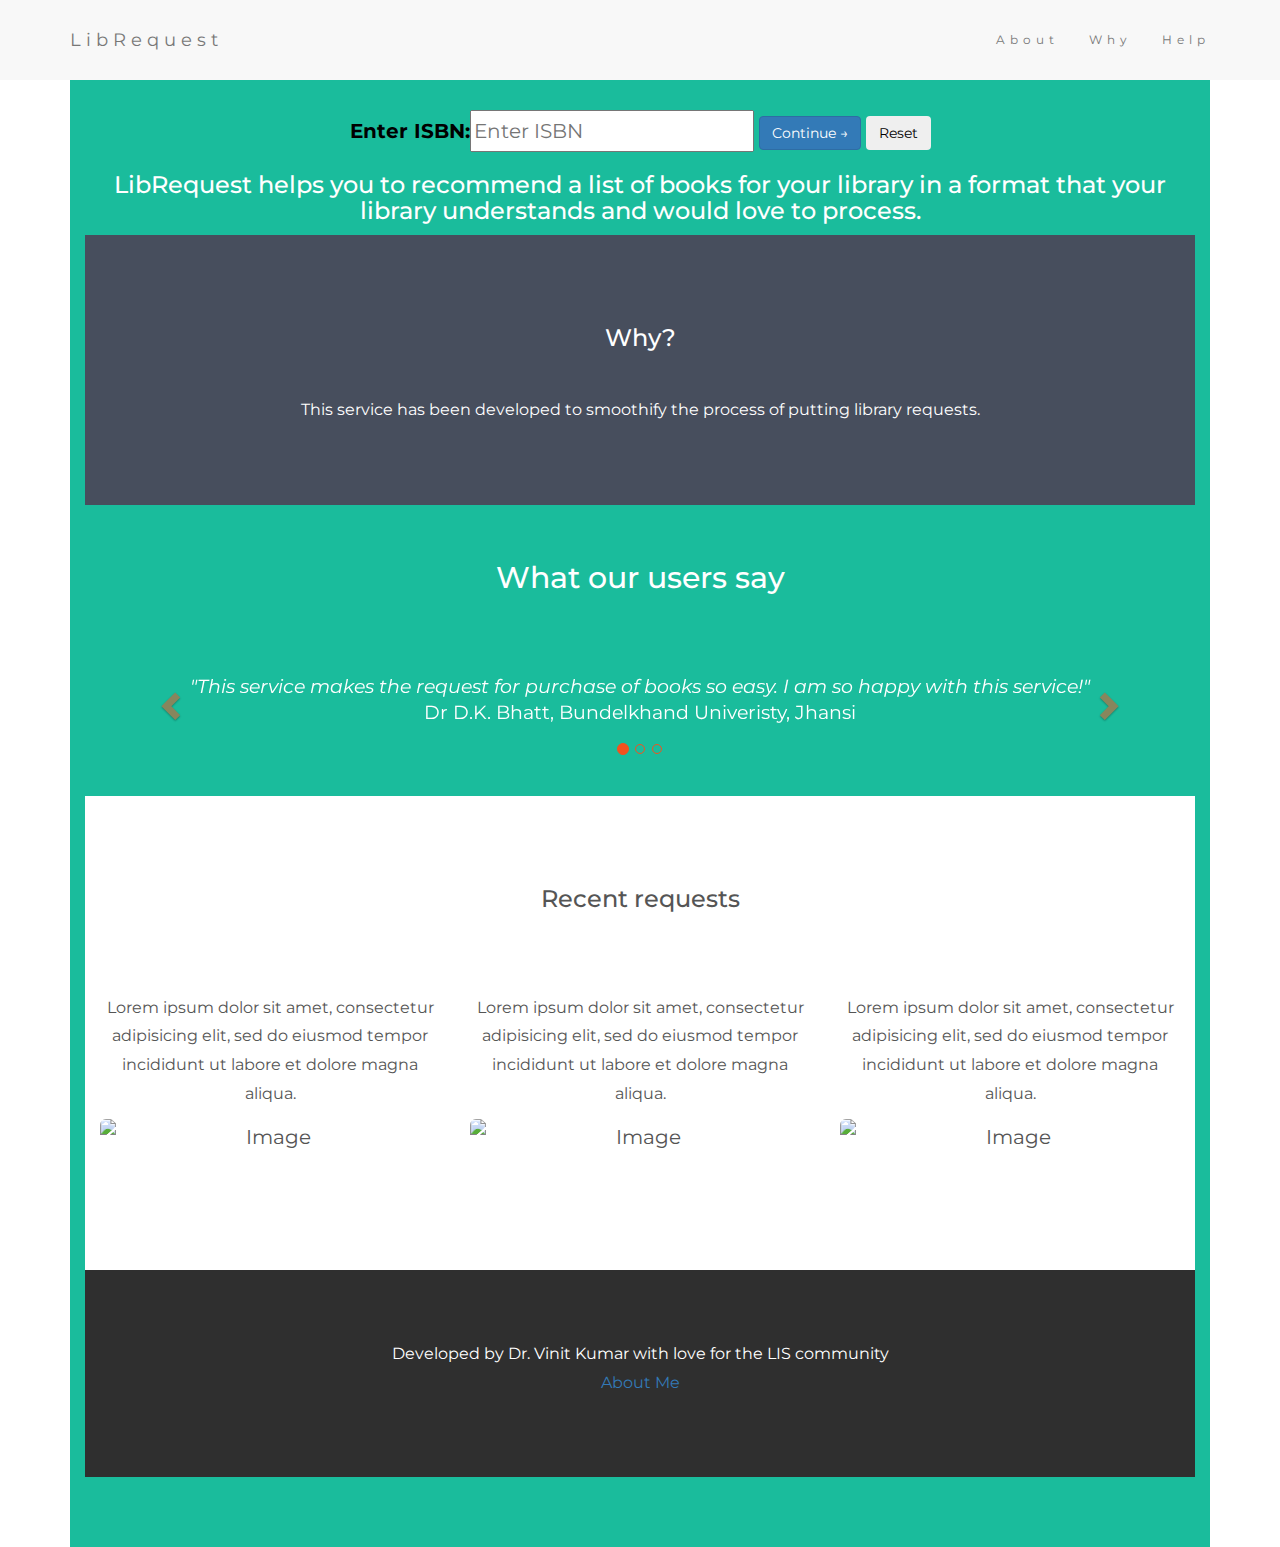
==== libform/index.html @ b28f127b "First version" ====
<!DOCTYPE html>
<html lang="en" class="gr__w3schools_com">
<head>
  <title>LibRequest - Request Your library</title>
  <meta charset="utf-8">
  <meta name="viewport" content="width=device-width, initial-scale=1">
  <link rel="stylesheet" href="https://maxcdn.bootstrapcdn.com/bootstrap/3.3.7/css/bootstrap.min.css">
  <link href="http://fonts.googleapis.com/css?family=Montserrat" rel="stylesheet">
  <link rel="stylesheet" href="css/myStyle.css"/>
   <script src="https://ajax.googleapis.com/ajax/libs/jquery/1.12.4/jquery.min.js"></script>
  <script src="https://maxcdn.bootstrapcdn.com/bootstrap/3.3.7/js/bootstrap.min.js"></script>
  <!-- Validate Plugin -->
	<script type="text/javascript" src="js/jquery.validate.min.js"></script>
	<script type="text/javascript" src="validate.js"></script>
	<!-- tableToPDF from http://kayalshri.github.io/tableExport.jquery.plugin/
	<script type="text/javascript" src="forpdf/jspdf/libs/sprintf.js"></script>
	<script type="text/javascript" src="forpdf/jspdf/jspdf.js"></script>
	<script type="text/javascript" src="forpdf/jspdf/libs/base64.js"></script>
	<script type="text/javascript" src="forpdf/tableExport.js"></script>
	<script type="text/javascript" src="forpdf/jquery.base64.js"></script> -->
	<script type="text/javascript" src="pdfmake/pdfmake.min.js"></script>
 	<script type="text/javascript" src="pdfmake/vfs_fonts.js"></script>
	<!--<script type="text/javascript" src="pdfmake/pdfmake.js"></script> -->
	<script type="text/javascript" src="lookup.js"></script>
	<script type="text/javascript" src="pdf.js"></script>
</head>
<body>
		<!-- Navbar -->
		<nav class="navbar navbar-default navbar-fixed-top">
		  <div class="container">
			<div class="navbar-header">
			  <button type="button" class="navbar-toggle" data-toggle="collapse" data-target="#myNavbar">
				<span class="icon-bar"></span>
				<span class="icon-bar"></span>
				<span class="icon-bar"></span>
			  </button>
			  <a class="navbar-brand" href="#">LibRequest</a>
			</div>
			<div class="collapse navbar-collapse" id="myNavbar">
			  <ul class="nav navbar-nav navbar-right">
				<li><a href="#about">About</a></li>
				<li><a href="#why">Why</a></li>
				<li><a href="#help">Help</a></li>
			  </ul>
			</div>
		  </div>
		</nav>
	<div class="container">
	<!-- <div class="page-header">
			    <h1>Request your library</h1>
			    <p></p>
		    </div>	 -->
			<!-- First Container --><a name="about"></a>
	<div class="container-fluid bg-1 text-center">
	  <!-- <h3 class="margin">About LibRequest</h3> -->
	  <!-- <img src="bird.jpg" class="img-responsive img-circle margin" style="display:inline" alt="Bird" width="350" height="350"> -->
	  <!-- Form starts here -->
	<form  id="myForm" class="form-horizontal">
		<fieldset>
			<!-- <legend>Enter the fields below.<small></small></legend> -->
			<div class="control-group">
				<!-- <label class="control-label" for="isbn">Enter ISBN</label> -->
				<br/><div class="controls">
				<label class="control-label" for="isbn">Enter ISBN: </label><input type="text" class="input-large" name="isbn" id='isbn' placeholder='Enter ISBN'>
				<button id="myButton" type="submit" class="btn btn-primary btn-small">Continue &rarr;</button>
				<button type="reset" class="btn btn-small">Reset</button>

				</div>
				</div>
		</fieldset>
	</form>	<h3>LibRequest helps you to recommend a list of books for your library in a format that your library understands and would love to process.</h3>
	<!-- Old form, when no data found -->
	<!-- <!-- <div id="old-form">
	<form class="form-horizontal">
		<fieldset>
			<legend>Enter the fields below.<small></small></legend>
			<div class="control-group">
				<label class="control-label" for="isbn">Enter ISBN full</label>
				<div class="controls">
				<input type="text" class="input-xlarge" name="isbn" id='isbn'><p></p>
			<!-- 	<input type="text" class="input-xlarge" name="url" id="queryUrl"> -->
			<!--	<button id="myButton" type="submit" class="btn btn-primary btn-small">Continue &rarr;</button>
				<button type="reset" class="btn btn-small">Reset</button>

				</div>
				</div>
			</div>
		</fieldset>
	</form>
	<!-- </div>
	</div>  -->

	<!-- </div> -->
	<div id="error">
		<p class="text-error"><strong>Sorry, no record found!</strong></p>
		<!-- <button class="btn btn-small btn-block btn-primary" type="button" id="fill">Fill the details</button> -->
		<button class="btn btn-small btn-block" type="button" id="retry">Retry</button>
	</div>

 <div class="container-fluid bg-3" id="fromxisbn"><div class='table-scrollable'>
<table class="table table-bordered " >
<caption id="caption" class="bg-3">Bibliographic details about the requested books</caption>
<thead id="headers"><tr><th>Cover</th><th>Title</th><th>Author</th><th>Publisher</th><th>Edition</th><th>Year</th><th>Language</th><th>Worldcat version</th></tr></thead>
<tbody id="results"></tbody>

</table></div>
<button class="btn btn-small btn-block" type="button" onclick="myFunction()" >Download as PDF</button></br>
</div>
<!-- Second Container --><a name="why"></a>
<div class="container-fluid bg-2 text-center" id="why">
  <h3 class="margin">Why?</h3>
  <p>This service has been developed to smoothify the process of putting library requests.</p>
  <!-- <a href="#" class="btn btn-default btn-lg">
    <span class="glyphicon glyphicon-search"></span> Search
  </a> -->
</div>

<!-- Third Container (Grid) --><a name="help"></a>
<br>
<h2>What our users say</h2>
 <div id="myCarousel" class="carousel slide text-center" data-ride="carousel">
    <!-- Indicators -->
    <ol class="carousel-indicators">
      <li data-target="#myCarousel" data-slide-to="0" class="active"></li>
      <li data-target="#myCarousel" data-slide-to="1"></li>
      <li data-target="#myCarousel" data-slide-to="2"></li>
    </ol>

    <!-- Wrapper for slides -->
    <div class="carousel-inner" role="listbox">
      <div class="item active">
        <h4>"This service makes the request for purchase of books so easy. I am so happy with this service!"<br><span style="font-style:normal;">Dr D.K. Bhatt, Bundelkhand Univeristy, Jhansi</span></h4>
      </div>
      <div class="item">
        <h4>"One word... WOW!!"<br><span style="font-style:normal;">Dr. J Sridevi, Deputy Librarian, Bundelkhand Univeristy, Jhansi</span></h4>
      </div>
      <div class="item">
        <h4>"A very much required service ... "<br><span style="font-style:normal;">Dr Shamim Ansari, Bundelkhand University, Jhansi</span></h4>
      </div>
    </div>

    <!-- Left and right controls -->
    <a class="left carousel-control" href="#myCarousel" role="button" data-slide="prev">
      <span class="glyphicon glyphicon-chevron-left" aria-hidden="true"></span>
      <span class="sr-only">Previous</span>
    </a>
    <a class="right carousel-control" href="#myCarousel" role="button" data-slide="next">
      <span class="glyphicon glyphicon-chevron-right" aria-hidden="true"></span>
      <span class="sr-only">Next</span>
    </a>
 </div>
<div class="container-fluid bg-3 text-center" id="recentRequests" >
  <h3 class="margin">Recent requests</h3><br>
  <div class="row">
    <div class="col-sm-4">
      <p>Lorem ipsum dolor sit amet, consectetur adipisicing elit, sed do eiusmod tempor incididunt ut labore et dolore magna aliqua.</p>
      <img src="" class="img-responsive margin img-rounded" style="width:100%" alt="Image">
    </div>
    <div class="col-sm-4">
      <p>Lorem ipsum dolor sit amet, consectetur adipisicing elit, sed do eiusmod tempor incididunt ut labore et dolore magna aliqua.</p>
      <img src="" class="img-responsive margin img-rounded" style="width:100%" alt="Image">
    </div>
    <div class="col-sm-4">
      <p>Lorem ipsum dolor sit amet, consectetur adipisicing elit, sed do eiusmod tempor incididunt ut labore et dolore magna aliqua.</p>
      <img src="" class="img-responsive margin img-rounded" style="width:100%" alt="Image">
    </div>
  </div>
</div>

<!-- Footer -->
<footer class="container-fluid bg-4 text-center">
  <p>Developed by Dr. Vinit Kumar with love for the LIS community<a href="https://www.bujhansi.org/frmViewCampusFacultyProfile.aspx?FacultyID=4" target="_blank"><br/>About Me</a></p>
</footer>
</body>
</html>
---- libform/css/myStyle.css ----
label.valid {
   		width: 24px;
    		height: 24px;
    		background: url(../img/valid.png) center center no-repeat;
    		display: inline-block;
    		text-indent: -9999px;
    		}
label.error {
    		font-weight: bold;
			color: red;
    		padding: 2px 8px;
    		margin-top: 2px;
   		 }


.text-error { color:red; margin:5px; background:yellow; }
       p:hover { background:green; }
       h1 {text-align:center;}

  body {
      font: 20px Montserrat, sans-serif;
      line-height: 1.8;
      color: #f5f6f7;
  }
  p {font-size: 16px;}
  .margin {margin-bottom: 45px;}
  .bg-1 {
      background-color: #1abc9c; /* Green */
      color: #ffffff;
  }
  .bg-2 {
      background-color: #474e5d; /* Dark Blue */
      color: #ffffff;
  }
  .bg-3 {
      background-color: #ffffff; /* White */
      color: #555555;
  }
  .bg-4 {
      background-color: #2f2f2f; /* Black Gray */
      color: #fff;
  }
  .container-fluid {
      padding-top: 70px;
      padding-bottom: 70px;
  }
  .navbar {
      padding-top: 15px;
      padding-bottom: 15px;
      border: 0;
      border-radius: 0;
      margin-bottom: 0;
      font-size: 12px;
      letter-spacing: 5px;
  }
  .navbar-nav  li a:hover {
      color: #1abc9c !important;
  }
  .table-scrollable{
    overflow: auto;
}
  form{
  color: #000000}
  .carousel-control.right, .carousel-control.left {
      background-image: none;
      color: #f4511e;
  }
  .carousel-indicators li {
      border-color: #f4511e;
  }
  .carousel-indicators li.active {
      background-color: #f4511e;
  }
  .item h4 {
      font-size: 19px;
      line-height: 1.375em;
      font-weight: 400;
      font-style: italic;
      margin: 70px 0;
  }
  .item span {
      font-style: normal;
  }
  .slideanim {visibility:hidden;}
  .slide {
      animation-name: slide;
      -webkit-animation-name: slide;
      animation-duration: 1s;
      -webkit-animation-duration: 1s;
      visibility: visible;
  }
  @keyframes slide {
    0% {
      opacity: 0;
      transform: translateY(70%);
    }
    100% {
      opacity: 1;
      transform: translateY(0%);
    }
  }
  @-webkit-keyframes slide {
    0% {
      opacity: 0;
      -webkit-transform: translateY(70%);
    }
    100% {
      opacity: 1;
      -webkit-transform: translateY(0%);
    }
  }
  @media screen and (max-width: 768px) {
    .col-sm-4 {
      text-align: center;
      margin: 25px 0;
    }
    .btn-lg {
        width: 100%;
        margin-bottom: 35px;
    }
  }
  @media screen and (max-width: 480px) {
    .logo {
        font-size: 150px;
    }
  }
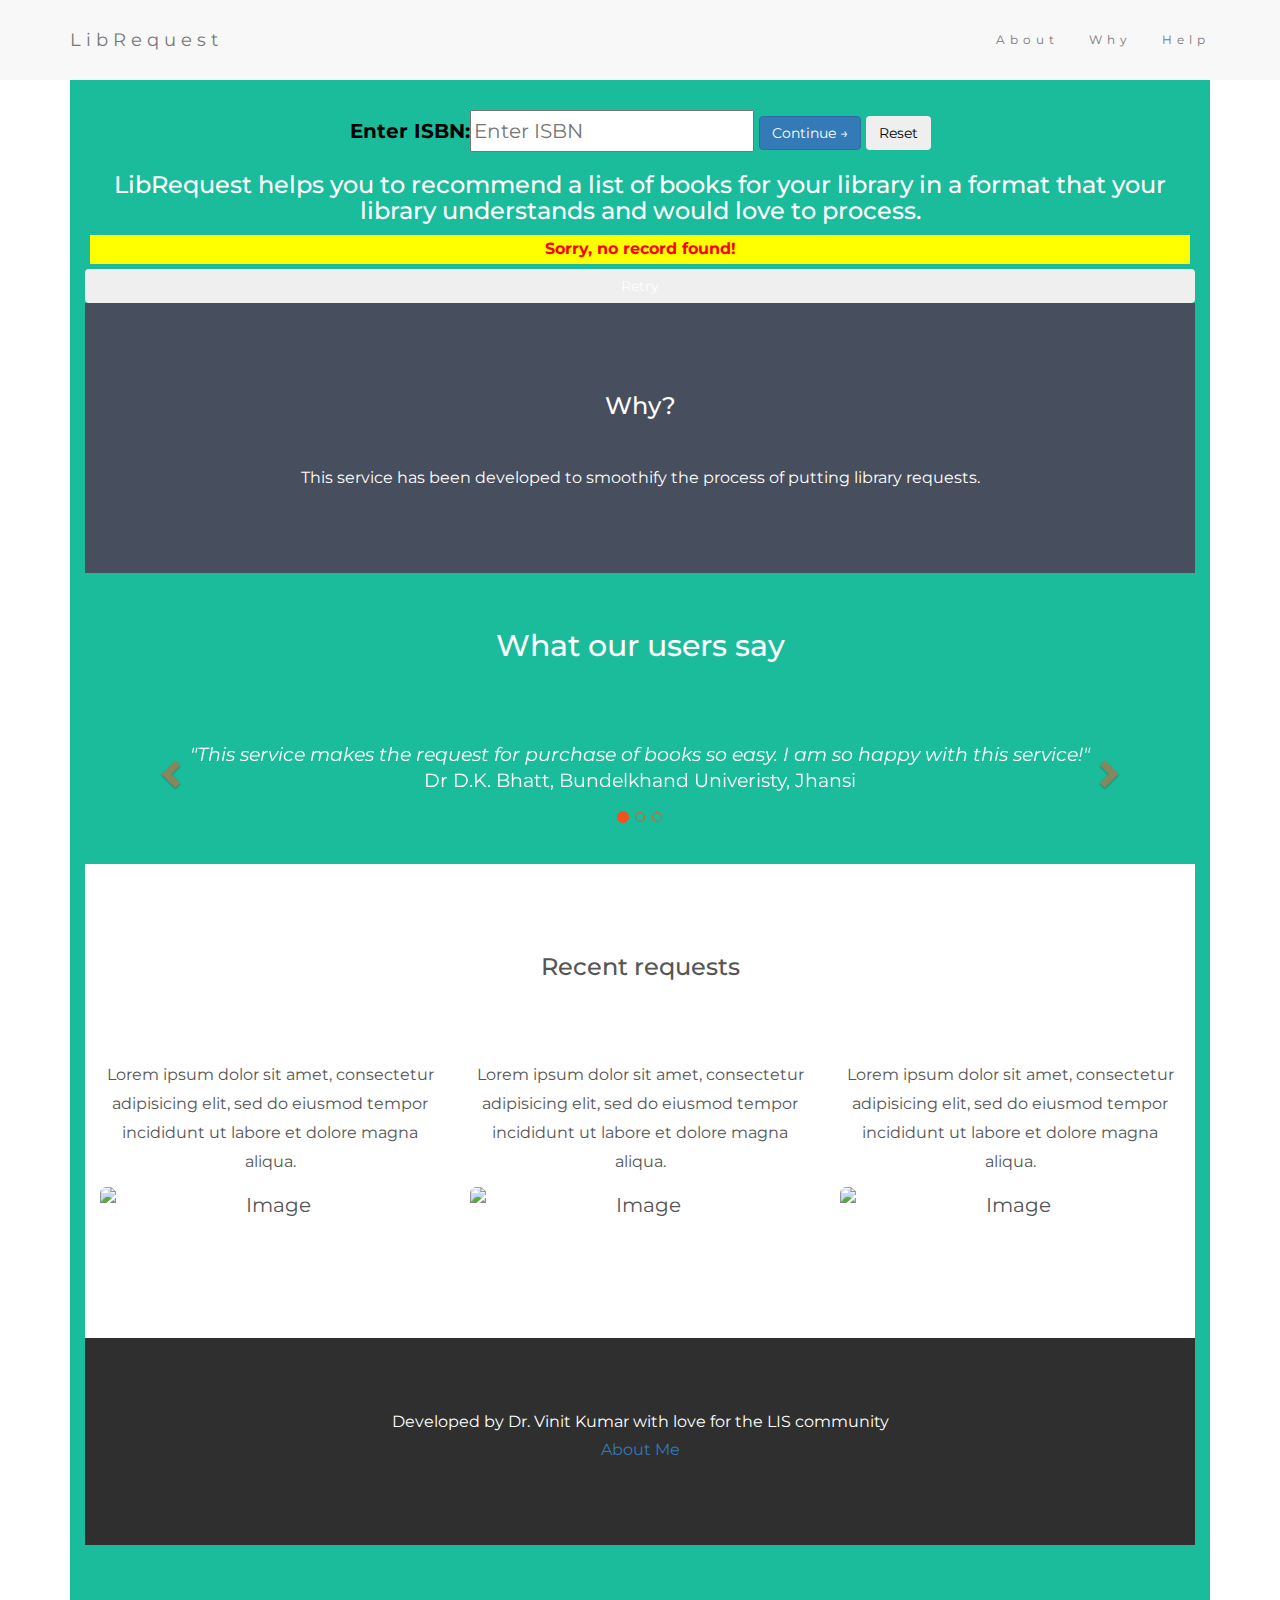
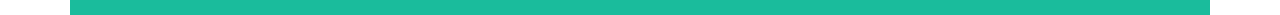
==== commit 8fff2538: "Update index.html" ====
--- a/libform/index.html
+++ b/libform/index.html
@@ -18,8 +18,8 @@
 	<script type="text/javascript" src="forpdf/jspdf/libs/base64.js"></script>
 	<script type="text/javascript" src="forpdf/tableExport.js"></script>
 	<script type="text/javascript" src="forpdf/jquery.base64.js"></script> -->
-	<script type="text/javascript" src="pdfmake/pdfmake.min.js"></script>
- 	<script type="text/javascript" src="pdfmake/vfs_fonts.js"></script>
+	<script type="text/javascript" src="https://cdnjs.cloudflare.com/ajax/libs/pdfmake/0.1.20/pdfmake.min.js"></script>
+ 	<script type="text/javascript" src="https://cdnjs.cloudflare.com/ajax/libs/pdfmake/0.1.20/vfs_fonts.js"></script>
 	<!--<script type="text/javascript" src="pdfmake/pdfmake.js"></script> -->
 	<script type="text/javascript" src="lookup.js"></script>
 	<script type="text/javascript" src="pdf.js"></script>
@@ -68,7 +68,14 @@
 				</div>
 				</div>
 		</fieldset>
-	</form>	<h3>LibRequest helps you to recommend a list of books for your library in a format that your library understands and would love to process.</h3>
+	</form>	
+	<div id ="error" class="control-group">
+    <!-- <label class="control-label" for="isbn">Enter ISBN</label> -->
+    	<br/><div class="controls"><p class="text-error"><strong>Sorry, no record found!</strong></p>
+    <!-- <button class="btn btn-small btn-block btn-primary" type="button" id="fill">Fill the details</button> -->
+    	<button class="btn btn-small" type="button" id="retry">Retry</button>
+  	</div></div>	
+	<h3>LibRequest helps you to recommend a list of books for your library in a format that your library understands and would love to process.</h3>
 	<!-- Old form, when no data found -->
 	<!-- <!-- <div id="old-form">
 	<form class="form-horizontal">
@@ -96,7 +103,7 @@
 		<!-- <button class="btn btn-small btn-block btn-primary" type="button" id="fill">Fill the details</button> -->
 		<button class="btn btn-small btn-block" type="button" id="retry">Retry</button>
 	</div>
-
+<div id="wait" class= "modal"><br>Loading..</div>
  <div class="container-fluid bg-3" id="fromxisbn"><div class='table-scrollable'>
 <table class="table table-bordered " >
 <caption id="caption" class="bg-3">Bibliographic details about the requested books</caption>
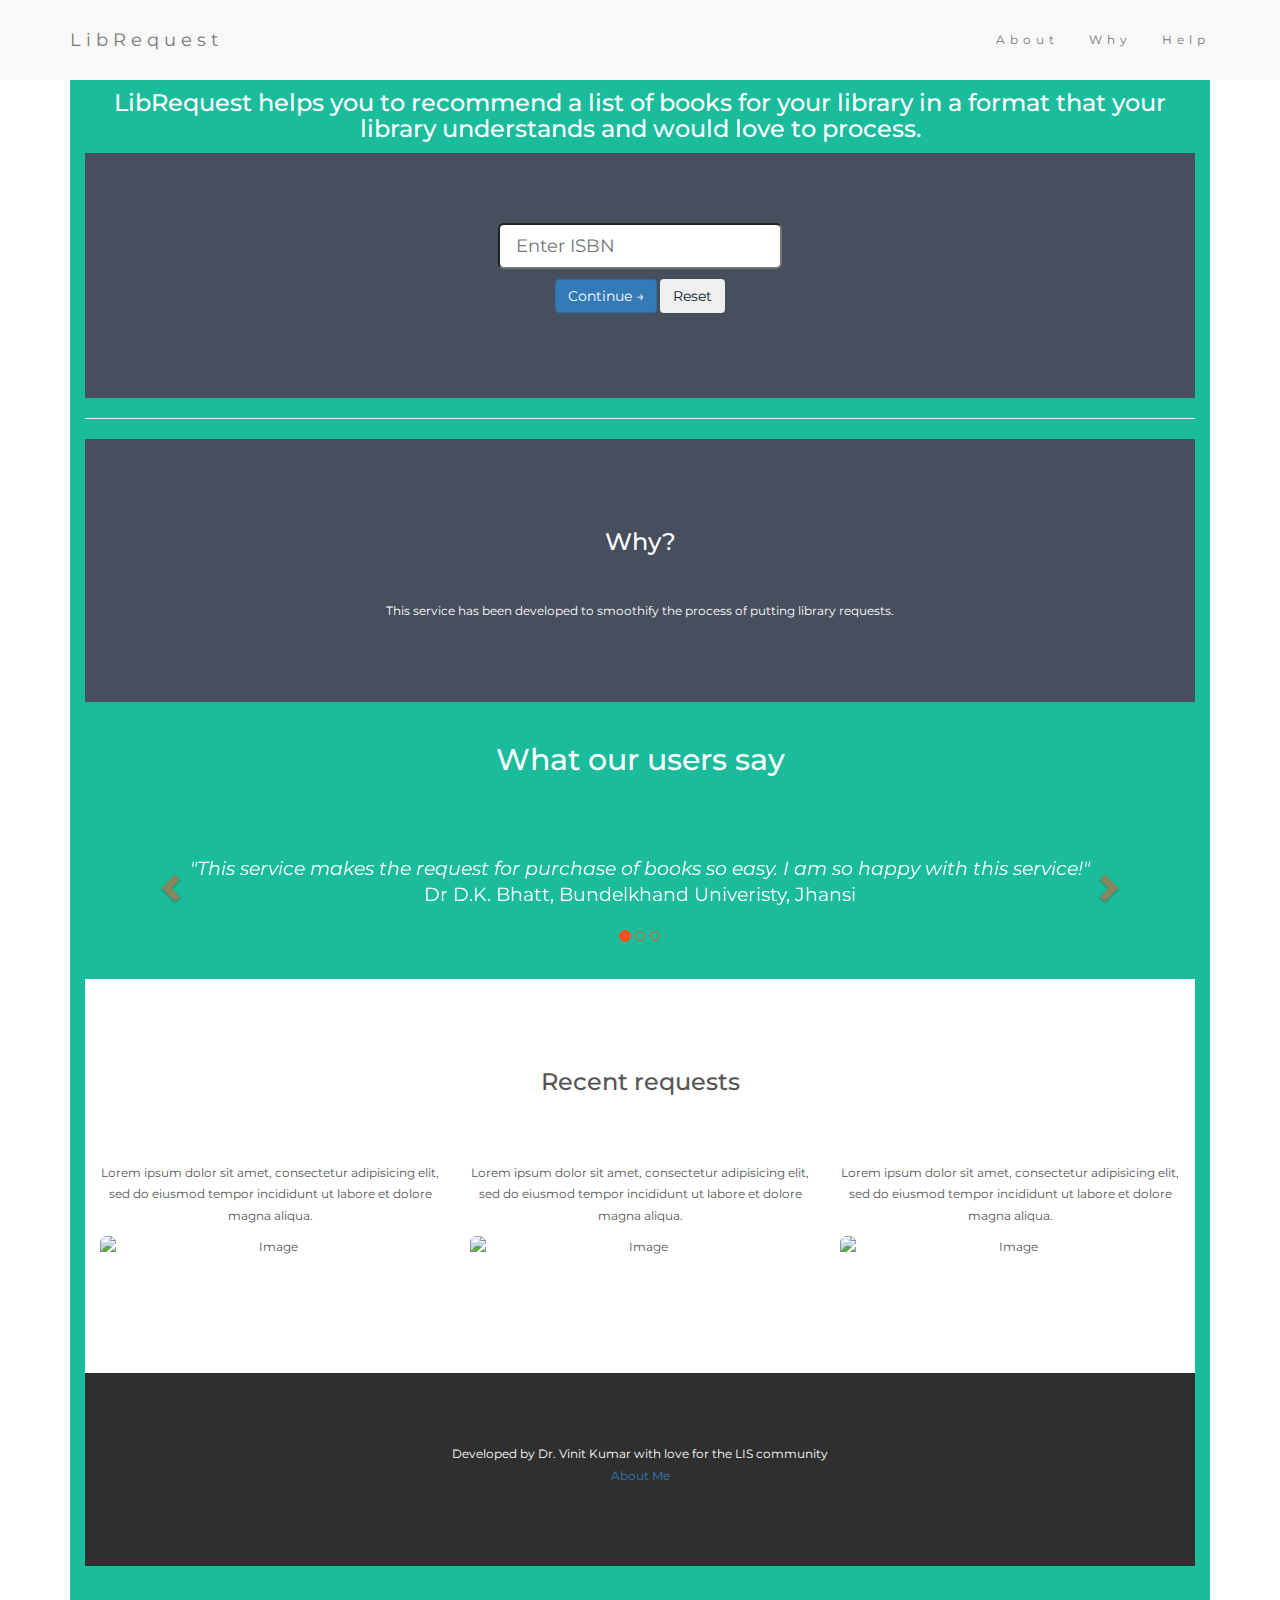
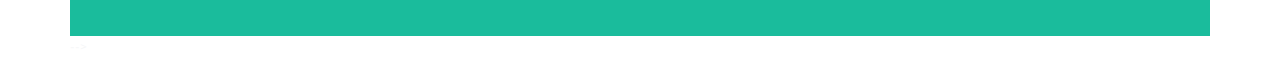
==== commit 180466b2: "fully working" ====
--- a/libform/index.html
+++ b/libform/index.html
@@ -7,17 +7,20 @@
   <link rel="stylesheet" href="https://maxcdn.bootstrapcdn.com/bootstrap/3.3.7/css/bootstrap.min.css">
   <link href="http://fonts.googleapis.com/css?family=Montserrat" rel="stylesheet">
   <link rel="stylesheet" href="css/myStyle.css"/>
+  <!-- <link rel="stylesheet" href="css/style.css"/> -->
+
    <script src="https://ajax.googleapis.com/ajax/libs/jquery/1.12.4/jquery.min.js"></script>
   <script src="https://maxcdn.bootstrapcdn.com/bootstrap/3.3.7/js/bootstrap.min.js"></script>
   <!-- Validate Plugin -->
 	<script type="text/javascript" src="js/jquery.validate.min.js"></script>
+  <script type="text/javascript" src="js/jspdf.min.js"></script>
 	<script type="text/javascript" src="validate.js"></script>
 	<!-- tableToPDF from http://kayalshri.github.io/tableExport.jquery.plugin/
 	<script type="text/javascript" src="forpdf/jspdf/libs/sprintf.js"></script>
 	<script type="text/javascript" src="forpdf/jspdf/jspdf.js"></script>
 	<script type="text/javascript" src="forpdf/jspdf/libs/base64.js"></script>
-	<script type="text/javascript" src="forpdf/tableExport.js"></script>
-	<script type="text/javascript" src="forpdf/jquery.base64.js"></script> -->
+	<script type="text/javascript" src="forpdf/tableExport.js"></script>-->
+	<script type="text/javascript" src="forpdf/jquery.base64.js"></script>
 	<script type="text/javascript" src="https://cdnjs.cloudflare.com/ajax/libs/pdfmake/0.1.20/pdfmake.min.js"></script>
  	<script type="text/javascript" src="https://cdnjs.cloudflare.com/ajax/libs/pdfmake/0.1.20/vfs_fonts.js"></script>
 	<!--<script type="text/javascript" src="pdfmake/pdfmake.js"></script> -->
@@ -51,31 +54,30 @@
 			    <p></p>
 		    </div>	 -->
 			<!-- First Container --><a name="about"></a>
-	<div class="container-fluid bg-1 text-center">
-	  <!-- <h3 class="margin">About LibRequest</h3> -->
-	  <!-- <img src="bird.jpg" class="img-responsive img-circle margin" style="display:inline" alt="Bird" width="350" height="350"> -->
-	  <!-- Form starts here -->
-	<form  id="myForm" class="form-horizontal">
+	<div class="container-fluid bg-1 text-center"><h3>LibRequest helps you to recommend a list of books for your library in a format that your library understands and would love to process.</h3>
+<div class="container-fluid bg-2 text-center">
+	<!-- Form starts here -->
+	<form  id="myForm" role="form" class="form">
 		<fieldset>
 			<!-- <legend>Enter the fields below.<small></small></legend> -->
-			<div class="control-group">
+			<div class="form-group">
 				<!-- <label class="control-label" for="isbn">Enter ISBN</label> -->
-				<br/><div class="controls">
-				<label class="control-label" for="isbn">Enter ISBN: </label><input type="text" class="input-large" name="isbn" id='isbn' placeholder='Enter ISBN'>
-				<button id="myButton" type="submit" class="btn btn-primary btn-small">Continue &rarr;</button>
+				<!-- <br/><div class="controls"> -->
+				<label  for="isbn"></label><input pattern="/^[0-9]{10,13}$/" type="text" class="input-lg" name="isbn" id='isbn' placeholder='Enter ISBN' required><p><!-- <span>Example of Help Text</span> --></p>
+				<button id="continue" type="submit" class="btn btn-primary btn-large">Continue &rarr;</button>
 				<button type="reset" class="btn btn-small">Reset</button>
 
 				</div>
-				</div>
+			<!-- </div> -->
 		</fieldset>
-	</form>	
-	<div id ="error" class="control-group">
+	</form>
+  <!-- <div id="error"> -->
+  <div id ="error" class="control-group">
     <!-- <label class="control-label" for="isbn">Enter ISBN</label> -->
-    	<br/><div class="controls"><p class="text-error"><strong>Sorry, no record found!</strong></p>
+    <br/><div class="controls"><p class="text-error"><strong>Sorry, no record found!</strong></p>
     <!-- <button class="btn btn-small btn-block btn-primary" type="button" id="fill">Fill the details</button> -->
-    	<button class="btn btn-small" type="button" id="retry">Retry</button>
-  	</div></div>	
-	<h3>LibRequest helps you to recommend a list of books for your library in a format that your library understands and would love to process.</h3>
+    <button class="btn btn-small" type="button" id="retry">Retry</button>
+  </div></div>
 	<!-- Old form, when no data found -->
 	<!-- <!-- <div id="old-form">
 	<form class="form-horizontal">
@@ -97,21 +99,49 @@
 	<!-- </div>
 	</div>  -->
 
-	<!-- </div> -->
-	<div id="error">
-		<p class="text-error"><strong>Sorry, no record found!</strong></p>
-		<!-- <button class="btn btn-small btn-block btn-primary" type="button" id="fill">Fill the details</button> -->
-		<button class="btn btn-small btn-block" type="button" id="retry">Retry</button>
-	</div>
-<div id="wait" class= "modal"><br>Loading..</div>
- <div class="container-fluid bg-3" id="fromxisbn"><div class='table-scrollable'>
+ </div>
+ <hr>
+<div id="wait" class= "modal-wait">Loading...</div>
+<!-- Modal -->
+<div id="myModal" class="modal fade bg-3" role="dialog">
+  <div class="modal-dialog">
+
+    <!-- Modal content-->
+    <div class="modal-content">
+      <div class="modal-header">
+        <button type="button" class="close" data-dismiss="modal">&times;</button>
+        <h4 class="modal-title">Please approve</h4>
+      </div>
+      <div class="modal-body">
+        <p></p>
+		<div class='table-scrollable'>
+			<table class="table table-bordered " >
+			<caption id="caption" class="bg-3">Bibliographic details about the requested books</caption>
+			<thead id="headers"><tr><th>Cover</th><th>Title</th><th>Author</th><th>Publisher</th><th>Edition</th><th>Year</th><th>ISBN</th></tr></thead>
+			<tbody id="approved"></tbody>
+
+			</table>
+		</div>
+      </div>
+      <div class="modal-footer">
+		<button class="btn btn-default" type="button" id="accept" onclick="accept()" data-dismiss="modal">Accept</button>
+        </div>
+    </div>
+
+  </div>
+</div>
+<!-- modal for approval ends here -->
+
+<div class="container-fluid bg-3" id="fromxisbn"><div class='table-scrollable'>
 <table class="table table-bordered " >
 <caption id="caption" class="bg-3">Bibliographic details about the requested books</caption>
-<thead id="headers"><tr><th>Cover</th><th>Title</th><th>Author</th><th>Publisher</th><th>Edition</th><th>Year</th><th>Language</th><th>Worldcat version</th></tr></thead>
+<thead id="headers"><tr><th></th></th><th>Cover</th><th>Title</th><th>Author</th><th>Publisher</th><th>Edition</th><th>Year</th><th>ISBN</th><th>Worldcat version</th></tr></thead>
 <tbody id="results"></tbody>
 
-</table></div>
-<button class="btn btn-small btn-block" type="button" onclick="myFunction()" >Download as PDF</button></br>
+</table></div><!-- <button class="btn btn-small btn-block" type="button" id="accept" onclick="accept()" >Accept</button></br> -->
+<form><input type="text" class="input-large" name='Name' id='Name' placeholder='Enter Name'>
+<input type="text" class="input-large" name='Email' id='Email' placeholder='Enter verfiable email'></form>
+<button class="btn btn-small btn-block" type="button" onclick="generatePDF()" >Download as PDF</button></br>
 </div>
 <!-- Second Container --><a name="why"></a>
 <div class="container-fluid bg-2 text-center" id="why">
@@ -177,6 +207,6 @@
 <!-- Footer -->
 <footer class="container-fluid bg-4 text-center">
   <p>Developed by Dr. Vinit Kumar with love for the LIS community<a href="https://www.bujhansi.org/frmViewCampusFacultyProfile.aspx?FacultyID=4" target="_blank"><br/>About Me</a></p>
-</footer>
+</footer><!-- <div class="modal"><!-- Place at bottom of page --></div> -->
 </body>
 </html>
--- a/libform/css/myStyle.css
+++ b/libform/css/myStyle.css
@@ -3,26 +3,40 @@
     		height: 24px;
     		background: url(../img/valid.png) center center no-repeat;
     		display: inline-block;
+			margin-top: 2px;
     		text-indent: -9999px;
     		}
 label.error {
     		font-weight: bold;
-			color: red;
-    		padding: 2px 8px;
+			color: #ffffff;
+    		/* padding: 2px 8px; */
     		margin-top: 2px;
-   		 }
+			display: inline-block;
+			}
+.modal-wait {
+        display:    none;
+        position:   fixed;
+		z-index:    1000;
+		top:        0;
+        left:       0;
+        height:     100%;
+		width:      100%;
+		background: rgba( 255, 255, 255, .8 )
+					url('../img/wait.gif')
+                       50% 50%
+                       no-repeat;
+		opacity: 0.80;
+		-ms-filter: progid:DXImageTransform.Microsoft.Alpha(Opacity = 80);
+		filter: alpha(opacity = 80)
+		}
 
-
-.text-error { color:red; margin:5px; background:yellow; }
-       p:hover { background:green; }
-       h1 {text-align:center;}
-
+.text-error { color:#673ab7; margin:25px; background:rgba(205, 248, 213, 0.61); }
   body {
-      font: 20px Montserrat, sans-serif;
+      font: 12px Montserrat, sans-serif;
       line-height: 1.8;
       color: #f5f6f7;
   }
-  p {font-size: 16px;}
+  /* p {font-size: 16px;} */
   .margin {margin-bottom: 45px;}
   .bg-1 {
       background-color: #1abc9c; /* Green */
@@ -60,7 +74,7 @@
     overflow: auto;
 }
   form{
-  color: #000000}
+  color: #08232f}
   .carousel-control.right, .carousel-control.left {
       background-image: none;
       color: #f4511e;
--- a/libform/css/style.css
+++ b/libform/css/style.css
@@ -0,0 +1,30 @@
+/* Start by setting display:none to make this hidden.
+   Then we position it in relation to the viewport window
+   with position:fixed. Width, height, top and left speak
+   for themselves. Background we set to 80% white with
+   our animation centered, and no-repeating */
+.modal {
+    display:    none;
+    position:   fixed;
+    z-index:    1000;
+    top:        0;
+    left:       0;
+    height:     100%;
+    width:      100%;
+    background: rgba( 255, 255, 255, .8 )
+                url('http://i.stack.imgur.com/FhHRx.gif')
+                50% 50%
+                no-repeat;
+}
+
+/* When the body has the loading class, we turn
+   the scrollbar off with overflow:hidden */
+body.loading {
+    overflow: hidden;
+}
+
+/* Anytime the body has the loading class, our
+   modal element will be visible */
+body.loading .modal {
+    display: block;
+}
